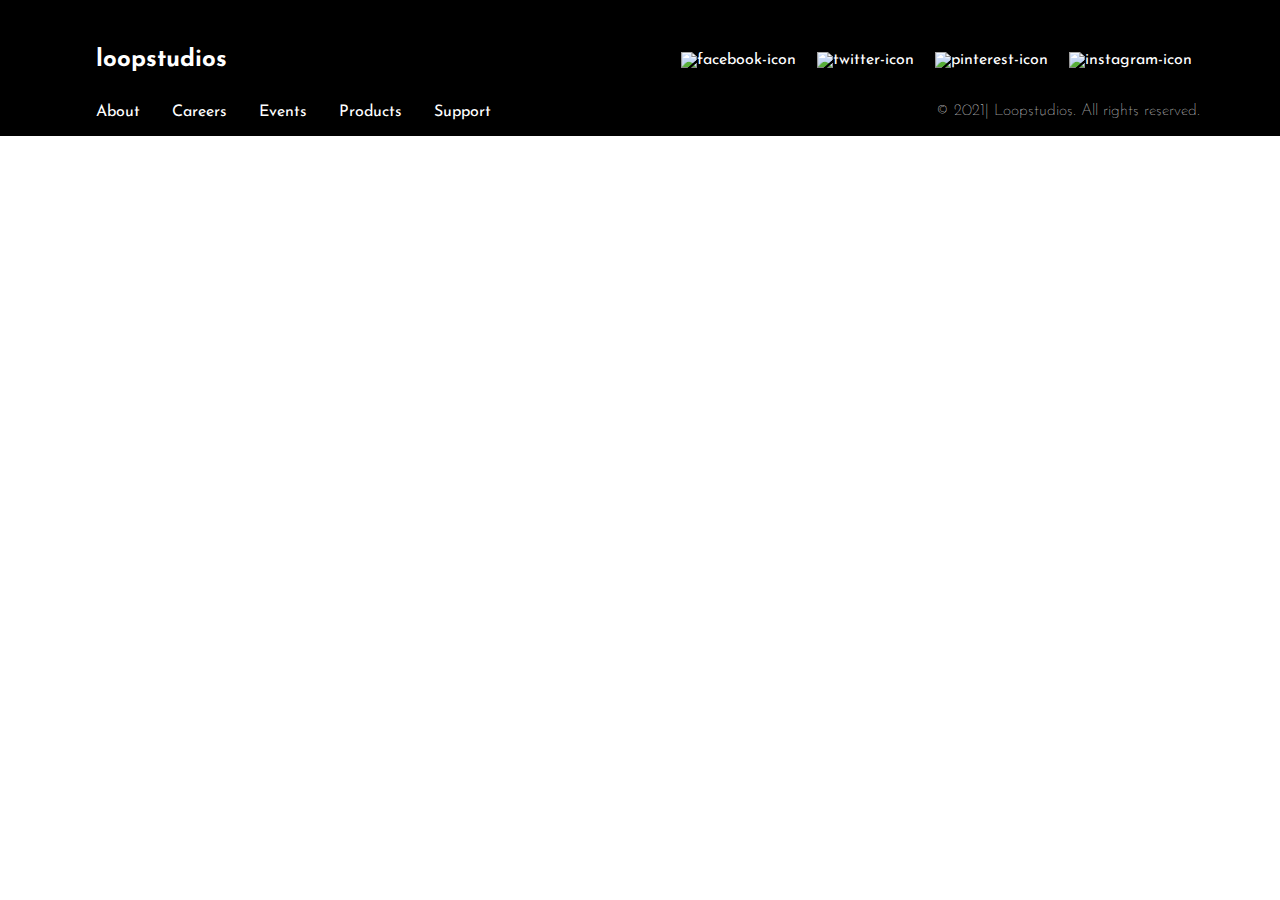
==== index.html @ 67bb3986 "footer lsito!" ====
<!DOCTYPE html>
<html lang="en">
<head>
  <meta charset="UTF-8">
  <meta name="viewport" content="width=device-width, initial-scale=1.0"> <!-- displays site properly based on user's device -->

  <link rel="icon" type="image/png" sizes="32x32" href="./images/favicon-32x32.png">
  <link rel="stylesheet" href="/styles.css">
  
  <title>Frontend Mentor | Loopstudios landing page</title>

  <!-- Feel free to remove these styles or customise in your own stylesheet 👍 -->
  <style>
    .attribution { font-size: 11px; text-align: center; }
    .attribution a { color: hsl(228, 45%, 44%); }
  </style>
</head>
<body>



<!-- footer -->
<footer>
  <div class="upper-footer">
    <p>loopstudios</p>
    <div class="container-icons">
      <img src="/images/icon-facebook.svg" alt="facebook-icon">
      <img src="/images/icon-twitter.svg" alt="twitter-icon">
      <img src="/images/icon-pinterest.svg" alt="pinterest-icon">
      <img src="/images/icon-instagram.svg" alt="instagram-icon">
    </div>
  </div>

  <div class="botton-footer">
    <nav>
      <ul>
        <li>About</li>
        <li>Careers</li>
        <li>Events</li>
        <li>Products</li>
        <li>Support</li>
      </ul>
    </nav>

    <p>
      © 2021| Loopstudios. All rights reserved.
    </p>

  </div>
</footer>

</body>
</html>
---- styles.css ----
@import url('https://fonts.googleapis.com/css2?family=Josefin+Sans:wght@200;500;700&display=swap');

/* footer */

*{
    margin: 0;
    padding: 0;
}

footer{
    background-color: #000;
    color: #fff;
    font-family: 'Josefin Sans', sans-serif;
    padding: 2rem 5rem 0 5rem;
}

.upper-footer{
    display: flex;
    justify-content: space-between;
    align-items: center;

}

.upper-footer p{
    font-size: 1.5em;
    font-weight: bolder;
    padding: 1rem;
}

.container-icons img{
    padding: 0.5rem 0.5rem;
    width: 10%;
}


.botton-footer{
    display: flex;
    justify-content: space-between;
    align-items: center;
}

.botton-footer nav ul{
    display: flex;

}

.botton-footer ul{
    list-style: none;
    font-weight: 400;
}

.botton-footer li{
    padding: 1em
}

.botton-footer p{
    font-weight: lighter;
    padding-bottom: 2px;;
}
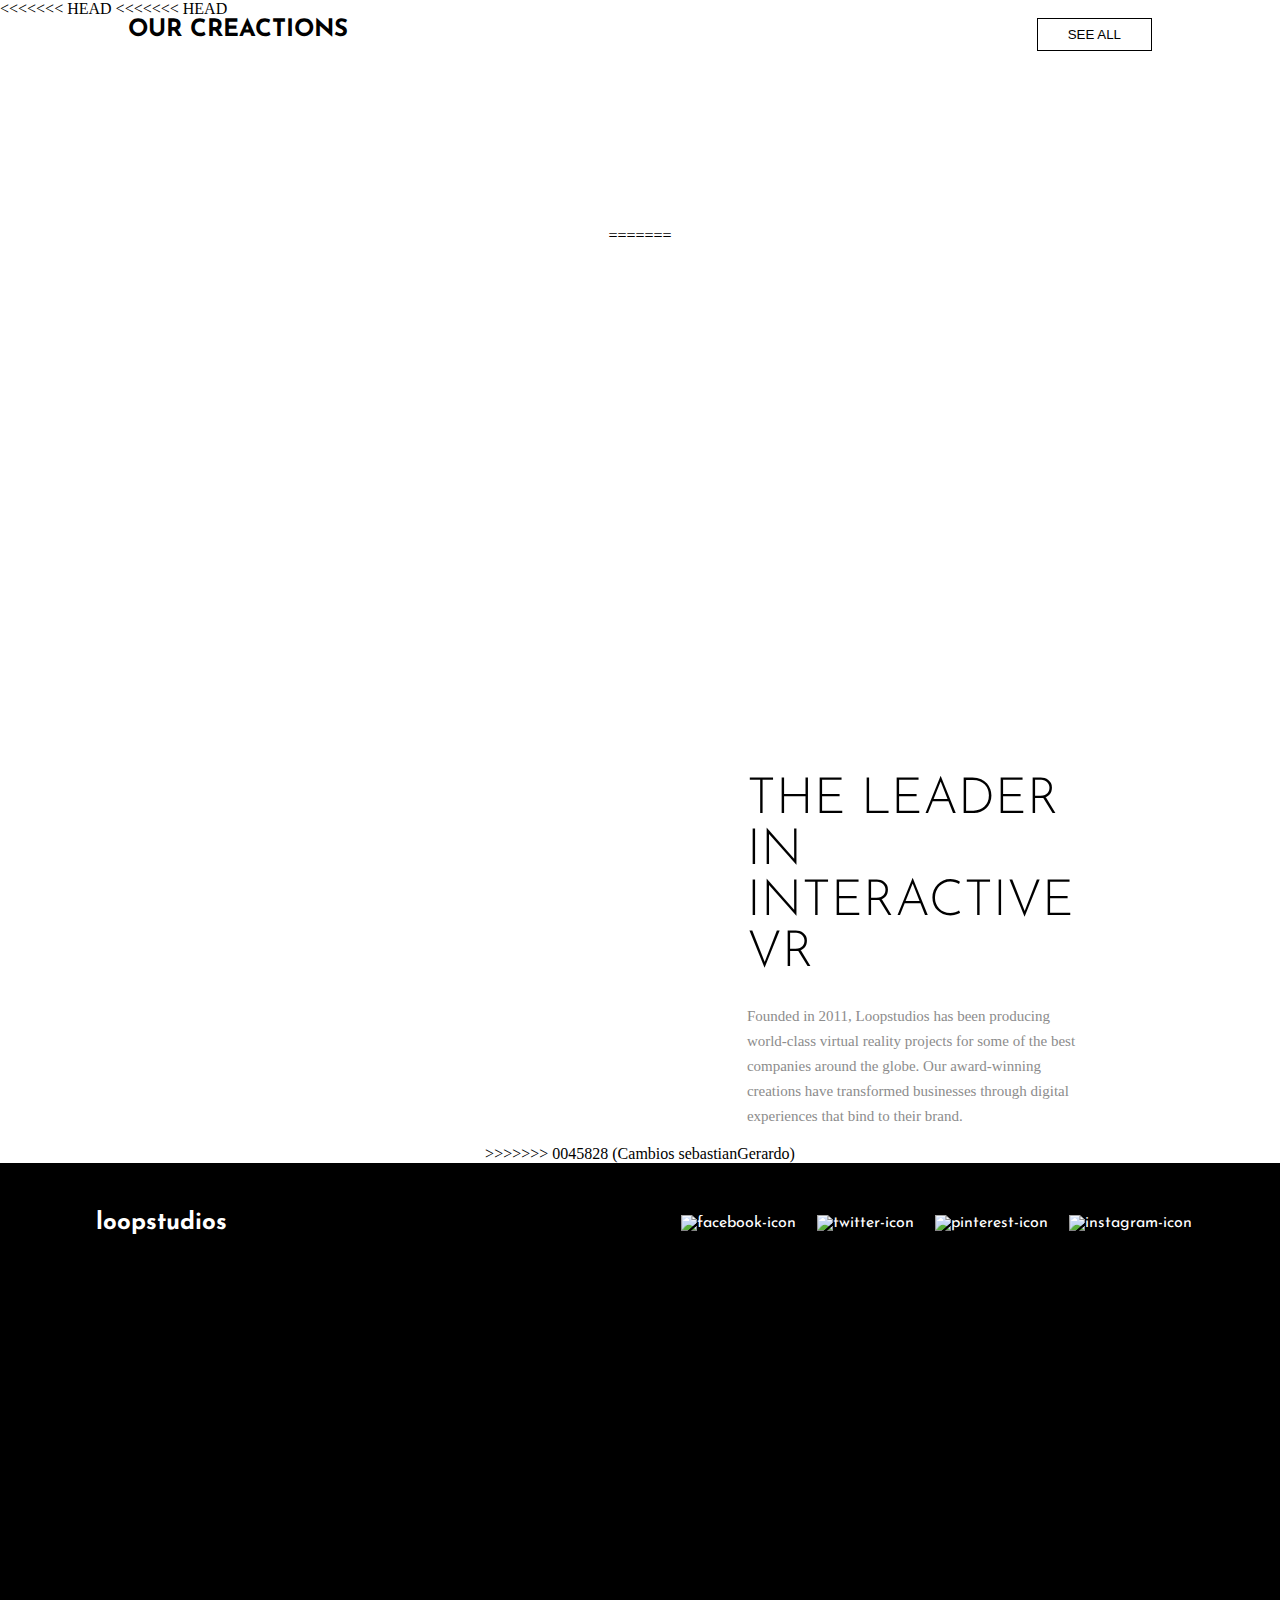
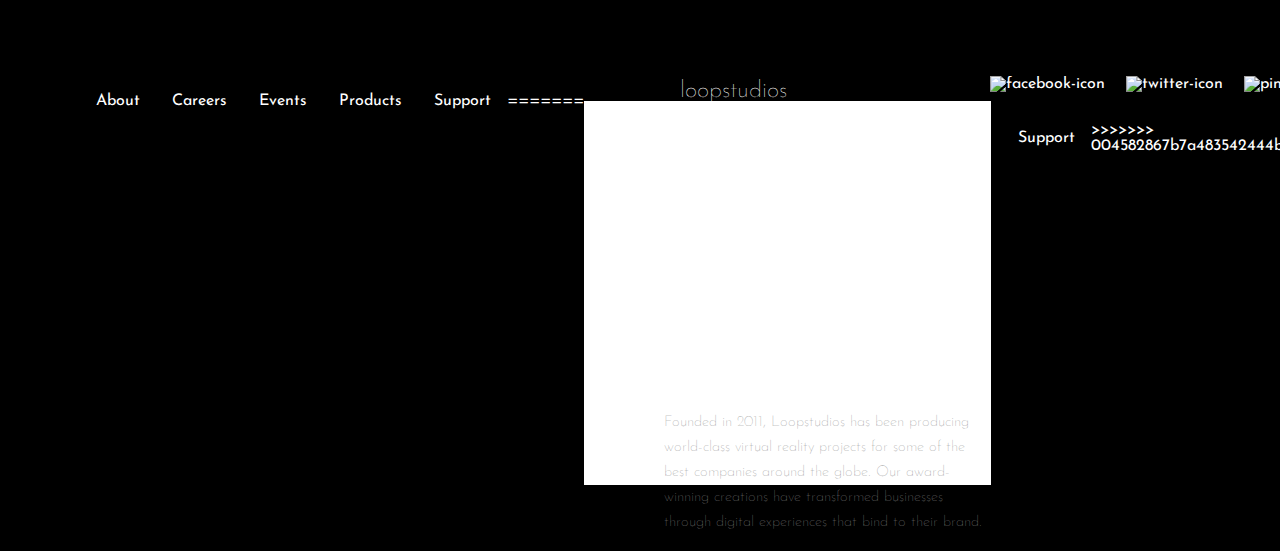
==== commit 630905c4: "Merge pull request #3 from SebastianGerardo/main" ====
--- a/index.html
+++ b/index.html
@@ -1,53 +1,174 @@
 <!DOCTYPE html>
 <html lang="en">
-<head>
-  <meta charset="UTF-8">
-  <meta name="viewport" content="width=device-width, initial-scale=1.0"> <!-- displays site properly based on user's device -->
+  <head>
+    <meta charset="UTF-8" />
+    <meta name="viewport" content="width=device-width, initial-scale=1.0" />
+<<<<<<< HEAD
+    <link rel="stylesheet" href="/styles.css" />
+    <title>Frontend Mentor | Loopstudios landing page</title>
+  </head>
+  
+  <body>
+<<<<<<< HEAD
+  <main class="main">
 
-  <link rel="icon" type="image/png" sizes="32x32" href="./images/favicon-32x32.png">
-  <link rel="stylesheet" href="/styles.css">
+    <section class="our-creations">
+      <div class="subtitle">
+        <h2>OUR CREACTIONS</h2>
+        <button class="btn-seeall">SEE ALL</button>
+      </div>
+      <div class="galeria-img">
+        <div class="card-img">
+          <img src="./images/desktop/image-deep-earth.jpg" alt="">
+          <h3>DEEP EARTH</h3>
+        </div>
+        <div class="card-img">
+          <img src="./images/desktop/image-night-arcade.jpg" alt="">
+          <h3>NIGHT ARCADE</h3>
+        </div>
+        <div class="card-img">
+          <img src="./images/desktop/image-soccer-team.jpg" alt="">
+          <h3>SECCER TEAM VR</h3>
+        </div>
+        <div class="card-img">
+          <img src="./images/desktop/image-grid.jpg" alt="">
+          <h3>THE GRID</h3>
+        </div>
+      </div>
+      <div class="galeria-img">
+        <div class="card-img">
+          <img src="./images/desktop/image-from-above.jpg" alt="">
+          <h3>FROM UP ABOVE VR</h3>
+        </div>
+        <div class="card-img">
+          <img src="./images/desktop/image-pocket-borealis.jpg" alt="">
+          <h3>POCKET BOREALIS</h3>
+        </div>
+        <div class="card-img">
+          <img src="./images/desktop/image-curiosity.jpg" alt="">
+          <h3>THE CURIOSITY</h3>
+        </div>
+        <div class="card-img">
+          <img src="./images/desktop/image-fisheye.jpg" alt="">
+          <h3>MAKE IT FISHEYE</h3>
+        </div>
+      </div>
+    </section>
   
-  <title>Frontend Mentor | Loopstudios landing page</title>
+=======
+    <!-- Parte SebastianGerardo -->
 
-  <!-- Feel free to remove these styles or customise in your own stylesheet 👍 -->
-  <style>
-    .attribution { font-size: 11px; text-align: center; }
-    .attribution a { color: hsl(228, 45%, 44%); }
-  </style>
-</head>
-<body>
+    <section class="about-us">
+      <section class="about-us-2">
+        <div class="img-interactive">
+          <img src="./images/desktop/image-interactive.jpg" alt="" />
+        </div>
+        <div class="description">
+          <h1>The leader in interactive VR</h1>
+          <p>
+            Founded in 2011, Loopstudios has been producing world-class virtual
+            reality projects for some of the best companies around the globe.
+            Our award-winning creations have transformed businesses through
+            digital experiences that bind to their brand.
+          </p>
+        </div>
+      </section>
+    </section>
+>>>>>>> 0045828 (Cambios sebastianGerardo)
+</main>
+    <!-- footer -->
+    <footer>
+      <div class="upper-footer">
+        <p>loopstudios</p>
+        <div class="container-icons">
+          <img src="/images/icon-facebook.svg" alt="facebook-icon" />
+          <img src="/images/icon-twitter.svg" alt="twitter-icon" />
+          <img src="/images/icon-pinterest.svg" alt="pinterest-icon" />
+          <img src="/images/icon-instagram.svg" alt="instagram-icon" />
+        </div>
+      </div>
 
+      <div class="botton-footer">
+        <nav>
+          <ul>
+            <li>About</li>
+            <li>Careers</li>
+            <li>Events</li>
+            <li>Products</li>
+            <li>Support</li>
+          </ul>
+        </nav>
 
+=======
+    <!-- displays site properly based on user's device -->
 
-<!-- footer -->
-<footer>
-  <div class="upper-footer">
-    <p>loopstudios</p>
-    <div class="container-icons">
-      <img src="/images/icon-facebook.svg" alt="facebook-icon">
-      <img src="/images/icon-twitter.svg" alt="twitter-icon">
-      <img src="/images/icon-pinterest.svg" alt="pinterest-icon">
-      <img src="/images/icon-instagram.svg" alt="instagram-icon">
-    </div>
-  </div>
+    <link
+      rel="icon"
+      type="image/png"
+      sizes="32x32"
+      href="./images/favicon-32x32.png"
+    />
+    <link rel="stylesheet" href="/styles.css" />
 
-  <div class="botton-footer">
-    <nav>
-      <ul>
-        <li>About</li>
-        <li>Careers</li>
-        <li>Events</li>
-        <li>Products</li>
-        <li>Support</li>
-      </ul>
-    </nav>
+    <title>Frontend Mentor | Loopstudios landing page</title>
 
-    <p>
-      © 2021| Loopstudios. All rights reserved.
-    </p>
+    <!-- Feel free to remove these styles or customise in your own stylesheet 👍 -->
+    <style>
+      .attribution {
+        font-size: 11px;
+        text-align: center;
+      }
+      .attribution a {
+        color: hsl(228, 45%, 44%);
+      }
+    </style>
+  </head>
+  <body>
+    <!-- Parte SebastianGerardo -->
 
-  </div>
-</footer>
+    <section class="about-us">
+      <section class="about-us-2">
+        <div class="img-interactive">
+          <img src="./images/desktop/image-interactive.jpg" alt="" />
+        </div>
+        <div class="description">
+          <h1>The leader in interactive VR</h1>
+          <p>
+            Founded in 2011, Loopstudios has been producing world-class virtual
+            reality projects for some of the best companies around the globe.
+            Our award-winning creations have transformed businesses through
+            digital experiences that bind to their brand.
+          </p>
+        </div>
+      </section>
+    </section>
 
-</body>
+    <!-- footer -->
+    <footer>
+      <div class="upper-footer">
+        <p>loopstudios</p>
+        <div class="container-icons">
+          <img src="/images/icon-facebook.svg" alt="facebook-icon" />
+          <img src="/images/icon-twitter.svg" alt="twitter-icon" />
+          <img src="/images/icon-pinterest.svg" alt="pinterest-icon" />
+          <img src="/images/icon-instagram.svg" alt="instagram-icon" />
+        </div>
+      </div>
+
+      <div class="botton-footer">
+        <nav>
+          <ul>
+            <li>About</li>
+            <li>Careers</li>
+            <li>Events</li>
+            <li>Products</li>
+            <li>Support</li>
+          </ul>
+        </nav>
+
+>>>>>>> 004582867b7a483542444b1997ded263180bc14e
+        <p>© 2021| Loopstudios. All rights reserved.</p>
+      </div>
+    </footer>
+  </body>
 </html>
--- a/styles.css
+++ b/styles.css
@@ -1,11 +1,107 @@
 @import url('https://fonts.googleapis.com/css2?family=Josefin+Sans:wght@200;500;700&display=swap');
-
-/* footer */
-
 *{
     margin: 0;
     padding: 0;
 }
+
+
+/* *********** */
+/* SEBASTIAN B */
+/* OUR CRATION */
+/* *********** */
+
+/* SUBTITULO Y BOTON */
+.main{
+    width: 100%;
+    display: flex;
+    justify-content: center;
+    flex-direction: column;
+    align-items: center;
+}
+.our-creations{
+    width: 100%;
+    max-width: 1024px;
+}
+.subtitle{
+    display: flex;
+    justify-content: space-between;
+    font-family: 'Josefin Sans', sans-serif;
+    margin-bottom: 40px;
+}
+.btn-seeall{
+    background-color: #fff;
+    color: #000;
+    border: 1px solid #000;
+    padding: 8px 30px;
+}
+.btn-seeall:active{
+    background-color: #000;
+    color: #fff;
+    border: 1px solid #fff;
+    padding: 8px 30px;
+}
+
+/* IMAGENES */
+.galeria-img{
+    display: flex;
+    justify-content: space-between;
+    margin-bottom: 50px;
+    width: 100%;
+}
+.card-img{
+    position: relative;
+}
+.card-img img{
+    width: 220px;
+}
+.card-img h3{
+    width: 100px;
+    position: absolute;
+    left: 30px;
+    bottom: 30px;
+    color: #fff;
+    font-family: 'Josefin Sans', sans-serif;
+    font-size:20px;
+}
+
+@media screen and (max-width: 1000px) {
+    .our-creations{
+        margin: 0 20px 20px 20px;
+    }
+    .card-img img{
+        width: 150px;
+    }
+}
+
+@media screen and (max-width: 600px) {
+    
+    .subtitle{
+        margin: 30px 15px;
+        display: flex;
+        flex-direction: column;
+        align-items: center;
+    }
+    .subtitle h2{
+        margin-bottom: 20px;
+    }
+
+    .galeria-img{
+        display: flex;
+        flex-direction: column;
+        align-items: center;
+        margin-bottom: 0;
+    }
+    .card-img{
+        margin-bottom: 30px;
+    }
+    .card-img img{
+        width: 200px;
+    }
+}
+
+
+/* footer */
+
 
 footer{
     background-color: #000;
@@ -56,4 +152,59 @@
 .botton-footer p{
     font-weight: lighter;
     padding-bottom: 2px;;
-}+}
+
+/* Parte Sebastian Gerardo */
+
+body {
+    width: 100%;
+    height: 100vh;
+  }
+  
+  .about-us {
+    width: 100%;
+    height: 100vh;
+    display: flex;
+    flex-direction: column;
+    justify-content: center;
+    align-items: center;
+  }
+
+  .about-us-2 {
+    width: 70%;
+    display: flex;
+    position: relative;
+  }
+  
+  .img-interactive {
+      width: 50%;
+      height: 100%;
+      display: flex;
+      flex-wrap: wrap;
+  }
+  
+  .description {
+    background-color: #ffffff;
+    height: 19em;
+    position: absolute;
+    top: 40%;
+    left: 53%;
+    text-align: start;
+    padding-top: 5em;
+    padding-left: 5em;
+  }
+  
+  .description h1 {
+    margin-bottom: 0.5em;
+    font-family: "Josefin Sans", sans-serif;
+    font-weight: 300;
+    font-size: 50px;
+    text-transform: uppercase;
+  }
+  
+  .description p {
+    line-height: 25px;
+    font-size: 15px;
+    color: hsl(0, 0%, 55%);
+  }
+  --- a/styles.css
+++ b/styles.css
@@ -1,11 +1,107 @@
 @import url('https://fonts.googleapis.com/css2?family=Josefin+Sans:wght@200;500;700&display=swap');
-
-/* footer */
-
 *{
     margin: 0;
     padding: 0;
 }
+
+
+/* *********** */
+/* SEBASTIAN B */
+/* OUR CRATION */
+/* *********** */
+
+/* SUBTITULO Y BOTON */
+.main{
+    width: 100%;
+    display: flex;
+    justify-content: center;
+    flex-direction: column;
+    align-items: center;
+}
+.our-creations{
+    width: 100%;
+    max-width: 1024px;
+}
+.subtitle{
+    display: flex;
+    justify-content: space-between;
+    font-family: 'Josefin Sans', sans-serif;
+    margin-bottom: 40px;
+}
+.btn-seeall{
+    background-color: #fff;
+    color: #000;
+    border: 1px solid #000;
+    padding: 8px 30px;
+}
+.btn-seeall:active{
+    background-color: #000;
+    color: #fff;
+    border: 1px solid #fff;
+    padding: 8px 30px;
+}
+
+/* IMAGENES */
+.galeria-img{
+    display: flex;
+    justify-content: space-between;
+    margin-bottom: 50px;
+    width: 100%;
+}
+.card-img{
+    position: relative;
+}
+.card-img img{
+    width: 220px;
+}
+.card-img h3{
+    width: 100px;
+    position: absolute;
+    left: 30px;
+    bottom: 30px;
+    color: #fff;
+    font-family: 'Josefin Sans', sans-serif;
+    font-size:20px;
+}
+
+@media screen and (max-width: 1000px) {
+    .our-creations{
+        margin: 0 20px 20px 20px;
+    }
+    .card-img img{
+        width: 150px;
+    }
+}
+
+@media screen and (max-width: 600px) {
+    
+    .subtitle{
+        margin: 30px 15px;
+        display: flex;
+        flex-direction: column;
+        align-items: center;
+    }
+    .subtitle h2{
+        margin-bottom: 20px;
+    }
+
+    .galeria-img{
+        display: flex;
+        flex-direction: column;
+        align-items: center;
+        margin-bottom: 0;
+    }
+    .card-img{
+        margin-bottom: 30px;
+    }
+    .card-img img{
+        width: 200px;
+    }
+}
+
+
+/* footer */
+
 
 footer{
     background-color: #000;
@@ -56,4 +152,59 @@
 .botton-footer p{
     font-weight: lighter;
     padding-bottom: 2px;;
-}+}
+
+/* Parte Sebastian Gerardo */
+
+body {
+    width: 100%;
+    height: 100vh;
+  }
+  
+  .about-us {
+    width: 100%;
+    height: 100vh;
+    display: flex;
+    flex-direction: column;
+    justify-content: center;
+    align-items: center;
+  }
+
+  .about-us-2 {
+    width: 70%;
+    display: flex;
+    position: relative;
+  }
+  
+  .img-interactive {
+      width: 50%;
+      height: 100%;
+      display: flex;
+      flex-wrap: wrap;
+  }
+  
+  .description {
+    background-color: #ffffff;
+    height: 19em;
+    position: absolute;
+    top: 40%;
+    left: 53%;
+    text-align: start;
+    padding-top: 5em;
+    padding-left: 5em;
+  }
+  
+  .description h1 {
+    margin-bottom: 0.5em;
+    font-family: "Josefin Sans", sans-serif;
+    font-weight: 300;
+    font-size: 50px;
+    text-transform: uppercase;
+  }
+  
+  .description p {
+    line-height: 25px;
+    font-size: 15px;
+    color: hsl(0, 0%, 55%);
+  }
+  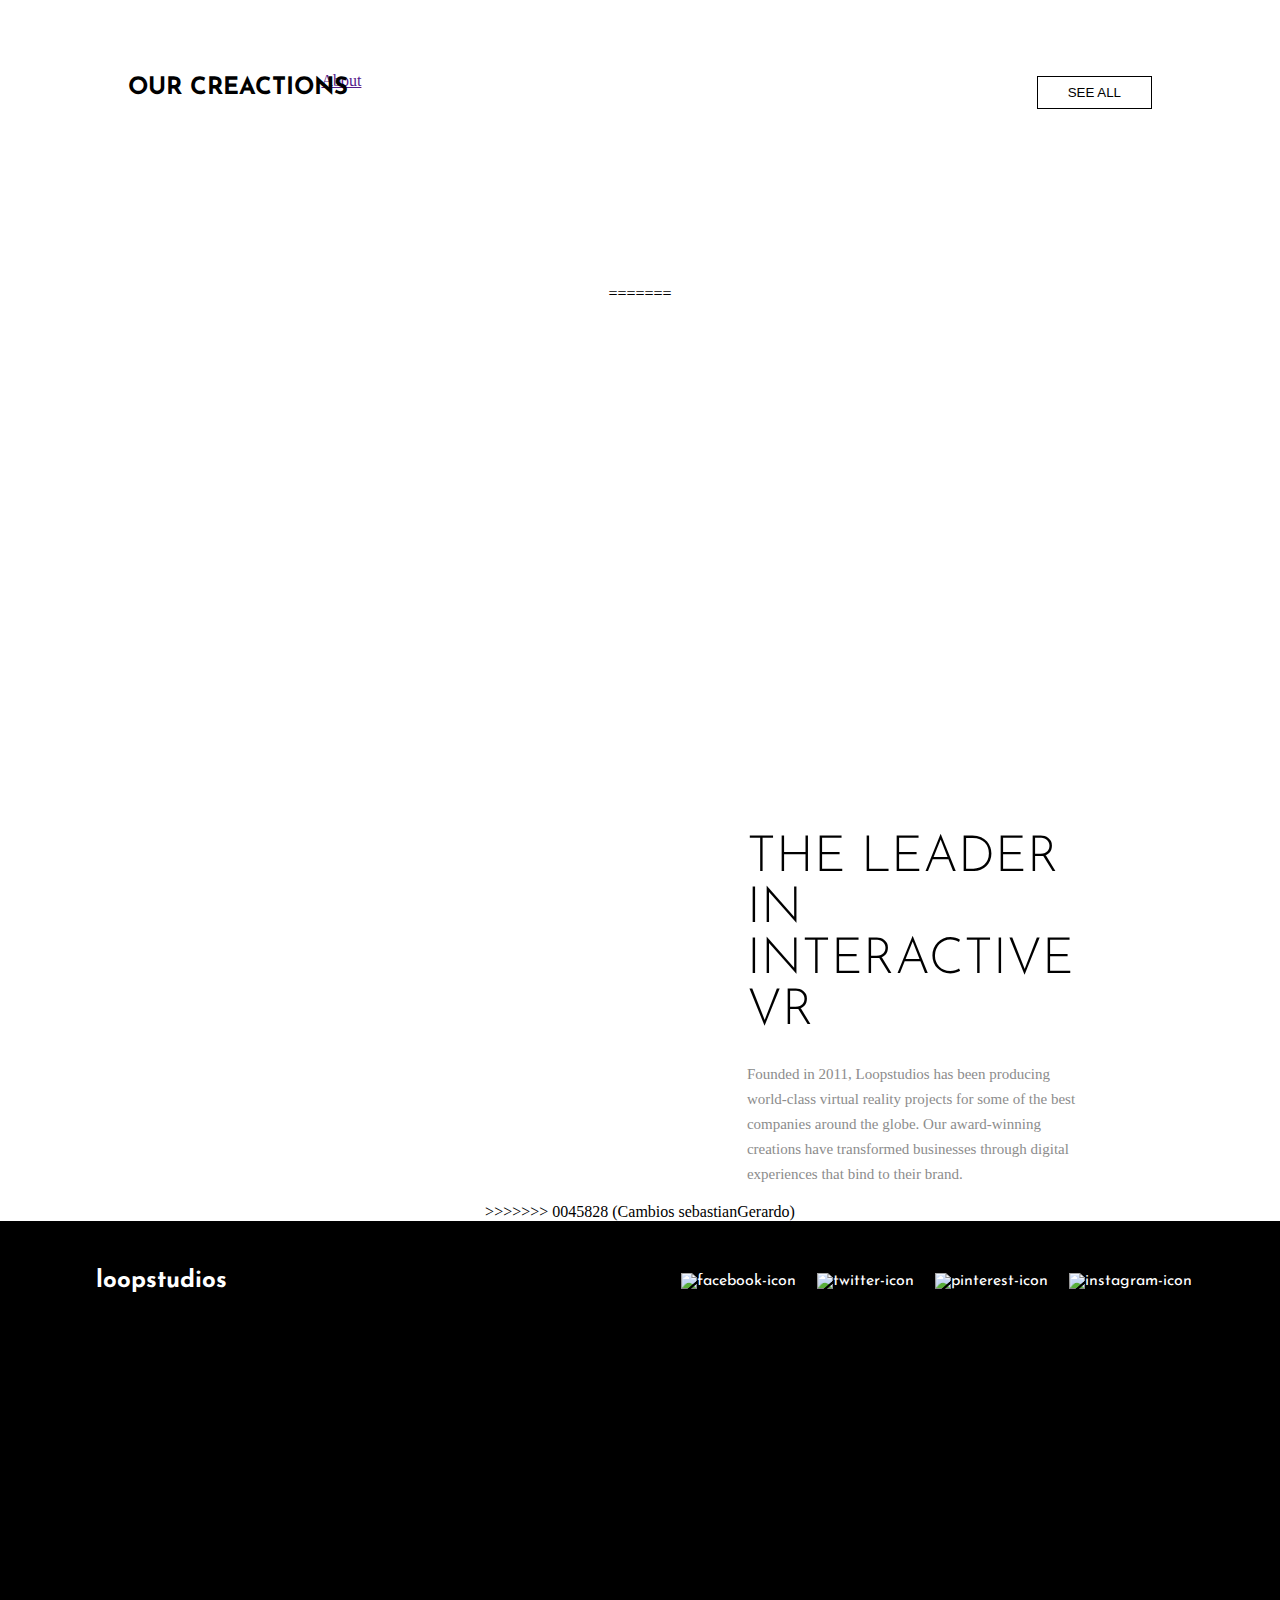
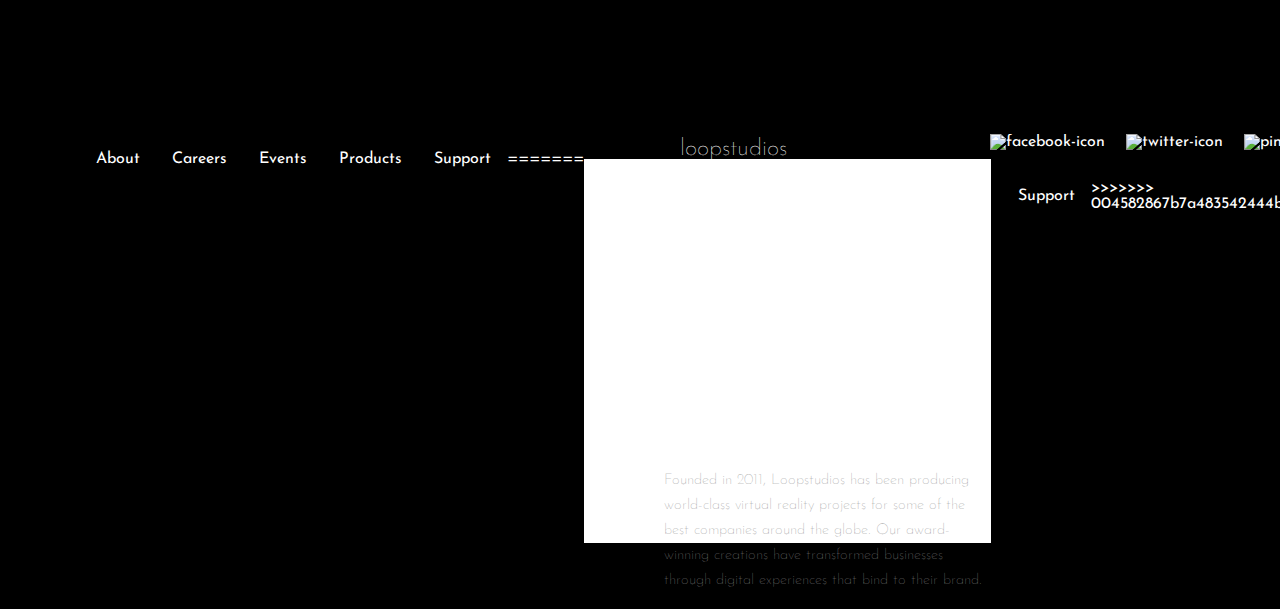
==== commit 2f129584: "cambios Eduardo" ====
--- a/index.html
+++ b/index.html
@@ -3,13 +3,35 @@
   <head>
     <meta charset="UTF-8" />
     <meta name="viewport" content="width=device-width, initial-scale=1.0" />
-<<<<<<< HEAD
+
     <link rel="stylesheet" href="/styles.css" />
     <title>Frontend Mentor | Loopstudios landing page</title>
   </head>
   
   <body>
-<<<<<<< HEAD
+    <!--Parte Eduardo-->
+    <header>
+      <div class="header-nav">
+          <span class="logo">loopstudios</span>
+          <nav class="nav">
+              <ul class="nav-list">
+                  <li class="nav-items"> <a href="">About</a></li>
+                  <li class="nav-items">Careers</li>
+                  <li class="nav-items">Events</li>
+                  <li class="nav-items">Products</li>
+                  <li class="nav-items">Support</li>
+              </ul>
+      </nav>  
+      </div>
+      <div class="titulo">
+          <p>
+              Immersive
+              <br>experiences
+              <br>that deliver
+          </p>
+      </div> 
+
+  </header>
   <main class="main">
 
     <section class="our-creations">
--- a/styles.css
+++ b/styles.css
@@ -3,6 +3,143 @@
     margin: 0;
     padding: 0;
 }
+/**/
+/*Eduardo*/
+/**/
+
+/*HEADER*/
+header {
+    height: 8.43%;
+    width: 100%;
+    display: flex;
+    background-image: url(./images/image-hero.jpg);
+    background-repeat: no-repeat;
+    background-size: cover;
+    background-position: center center;
+    justify-content: start;
+    flex-wrap: wrap;
+    flex-direction: column;
+}
+
+.header-nav {
+    display: flex;
+    justify-content: space-between;
+    align-items: center;
+}
+
+.logo span {
+    display: block;
+    font-size: 2em;
+    margin-block-start: 0.67em;
+    margin-block-end: 0.67em;
+    margin-inline-start: 0px;
+    margin-inline-end: 0px;
+    font-weight: bold;
+}
+
+.logo {
+    width: 13.9rem;
+    height: 6.9rem;
+    margin-top: 2.6rem;
+    margin-left: 4rem;
+    margin-right: auto;
+    margin-bottom: 2.3rem;
+    font-family: 'Alata', cursive;
+    font-style: normal;
+    font-weight: 900;
+    font-size: 2.2rem;
+    line-height: 6.9rem;
+    color: #fff;
+}
+
+.nav {
+    display: block;
+    width: 70%;
+    height: 2.8rem;
+    margin: auto 0;
+    margin-left: 20px;
+}
+
+.nav {
+    width: 50.7rem;
+    width: 50%;
+    height: 2.8rem;
+    margin-top: 4.5rem;
+    margin-right: 2rem;
+    margin-bottom: 4.5rem;
+    padding-right: 2rem;
+}
+
+.nav-list ul {
+    display: block;
+    list-style-type: disc;
+    margin-block-start: 1em;
+    margin-block-end: 1em;
+    margin-inline-start: 0px;
+    margin-inline-end: 0px;
+    padding-inline-start: 40px;
+}
+
+.nav .nav-list {
+    display: flex;
+    padding: 0;
+    list-style: none;
+    justify-content: space-between;
+    cursor: pointer;
+    color: #fff;
+    text-decoration: none;
+}
+
+.nav-items:hover {
+    text-decoration: underline;
+}
+/*.nav-items::after {
+    content: "";
+    position: absolute;
+    background-color: #fff;
+    height: 3px;
+    width: 0;
+    left: 0;
+    bottom: -10px;
+}
+.nav-items:hover:after {
+}*/
+
+nav-item li {
+    display: list-item;
+    text-align: -webkit-match-parent;
+}
+
+header .presentacion {
+    width: 320px;
+    font-size: 35px;
+    color: white;
+    background-color: #729afe7e;
+    padding: 15px;
+    margin-left: 10%;
+    margin-bottom: 15%;
+    border-radius: 8px;
+}
+
+.titulo p {
+    font-size: xx-large;
+    display: block;
+    margin-block-start: 5em;
+    margin-block-end: 5em;
+    margin-inline-start: 68px;
+    margin-inline-end: 0px;
+    color: #fff;
+    text-transform: uppercase;
+    border: 1px solid #fff;
+    padding: 0.7em;
+    width: 35%;
+    font-family: 'Josefin Sans', sans-serif;
+}
+
+
+/*HEADER*/
+
+
 
 
 /* *********** */
--- a/styles.css
+++ b/styles.css
@@ -3,6 +3,143 @@
     margin: 0;
     padding: 0;
 }
+/**/
+/*Eduardo*/
+/**/
+
+/*HEADER*/
+header {
+    height: 8.43%;
+    width: 100%;
+    display: flex;
+    background-image: url(./images/image-hero.jpg);
+    background-repeat: no-repeat;
+    background-size: cover;
+    background-position: center center;
+    justify-content: start;
+    flex-wrap: wrap;
+    flex-direction: column;
+}
+
+.header-nav {
+    display: flex;
+    justify-content: space-between;
+    align-items: center;
+}
+
+.logo span {
+    display: block;
+    font-size: 2em;
+    margin-block-start: 0.67em;
+    margin-block-end: 0.67em;
+    margin-inline-start: 0px;
+    margin-inline-end: 0px;
+    font-weight: bold;
+}
+
+.logo {
+    width: 13.9rem;
+    height: 6.9rem;
+    margin-top: 2.6rem;
+    margin-left: 4rem;
+    margin-right: auto;
+    margin-bottom: 2.3rem;
+    font-family: 'Alata', cursive;
+    font-style: normal;
+    font-weight: 900;
+    font-size: 2.2rem;
+    line-height: 6.9rem;
+    color: #fff;
+}
+
+.nav {
+    display: block;
+    width: 70%;
+    height: 2.8rem;
+    margin: auto 0;
+    margin-left: 20px;
+}
+
+.nav {
+    width: 50.7rem;
+    width: 50%;
+    height: 2.8rem;
+    margin-top: 4.5rem;
+    margin-right: 2rem;
+    margin-bottom: 4.5rem;
+    padding-right: 2rem;
+}
+
+.nav-list ul {
+    display: block;
+    list-style-type: disc;
+    margin-block-start: 1em;
+    margin-block-end: 1em;
+    margin-inline-start: 0px;
+    margin-inline-end: 0px;
+    padding-inline-start: 40px;
+}
+
+.nav .nav-list {
+    display: flex;
+    padding: 0;
+    list-style: none;
+    justify-content: space-between;
+    cursor: pointer;
+    color: #fff;
+    text-decoration: none;
+}
+
+.nav-items:hover {
+    text-decoration: underline;
+}
+/*.nav-items::after {
+    content: "";
+    position: absolute;
+    background-color: #fff;
+    height: 3px;
+    width: 0;
+    left: 0;
+    bottom: -10px;
+}
+.nav-items:hover:after {
+}*/
+
+nav-item li {
+    display: list-item;
+    text-align: -webkit-match-parent;
+}
+
+header .presentacion {
+    width: 320px;
+    font-size: 35px;
+    color: white;
+    background-color: #729afe7e;
+    padding: 15px;
+    margin-left: 10%;
+    margin-bottom: 15%;
+    border-radius: 8px;
+}
+
+.titulo p {
+    font-size: xx-large;
+    display: block;
+    margin-block-start: 5em;
+    margin-block-end: 5em;
+    margin-inline-start: 68px;
+    margin-inline-end: 0px;
+    color: #fff;
+    text-transform: uppercase;
+    border: 1px solid #fff;
+    padding: 0.7em;
+    width: 35%;
+    font-family: 'Josefin Sans', sans-serif;
+}
+
+
+/*HEADER*/
+
+
 
 
 /* *********** */
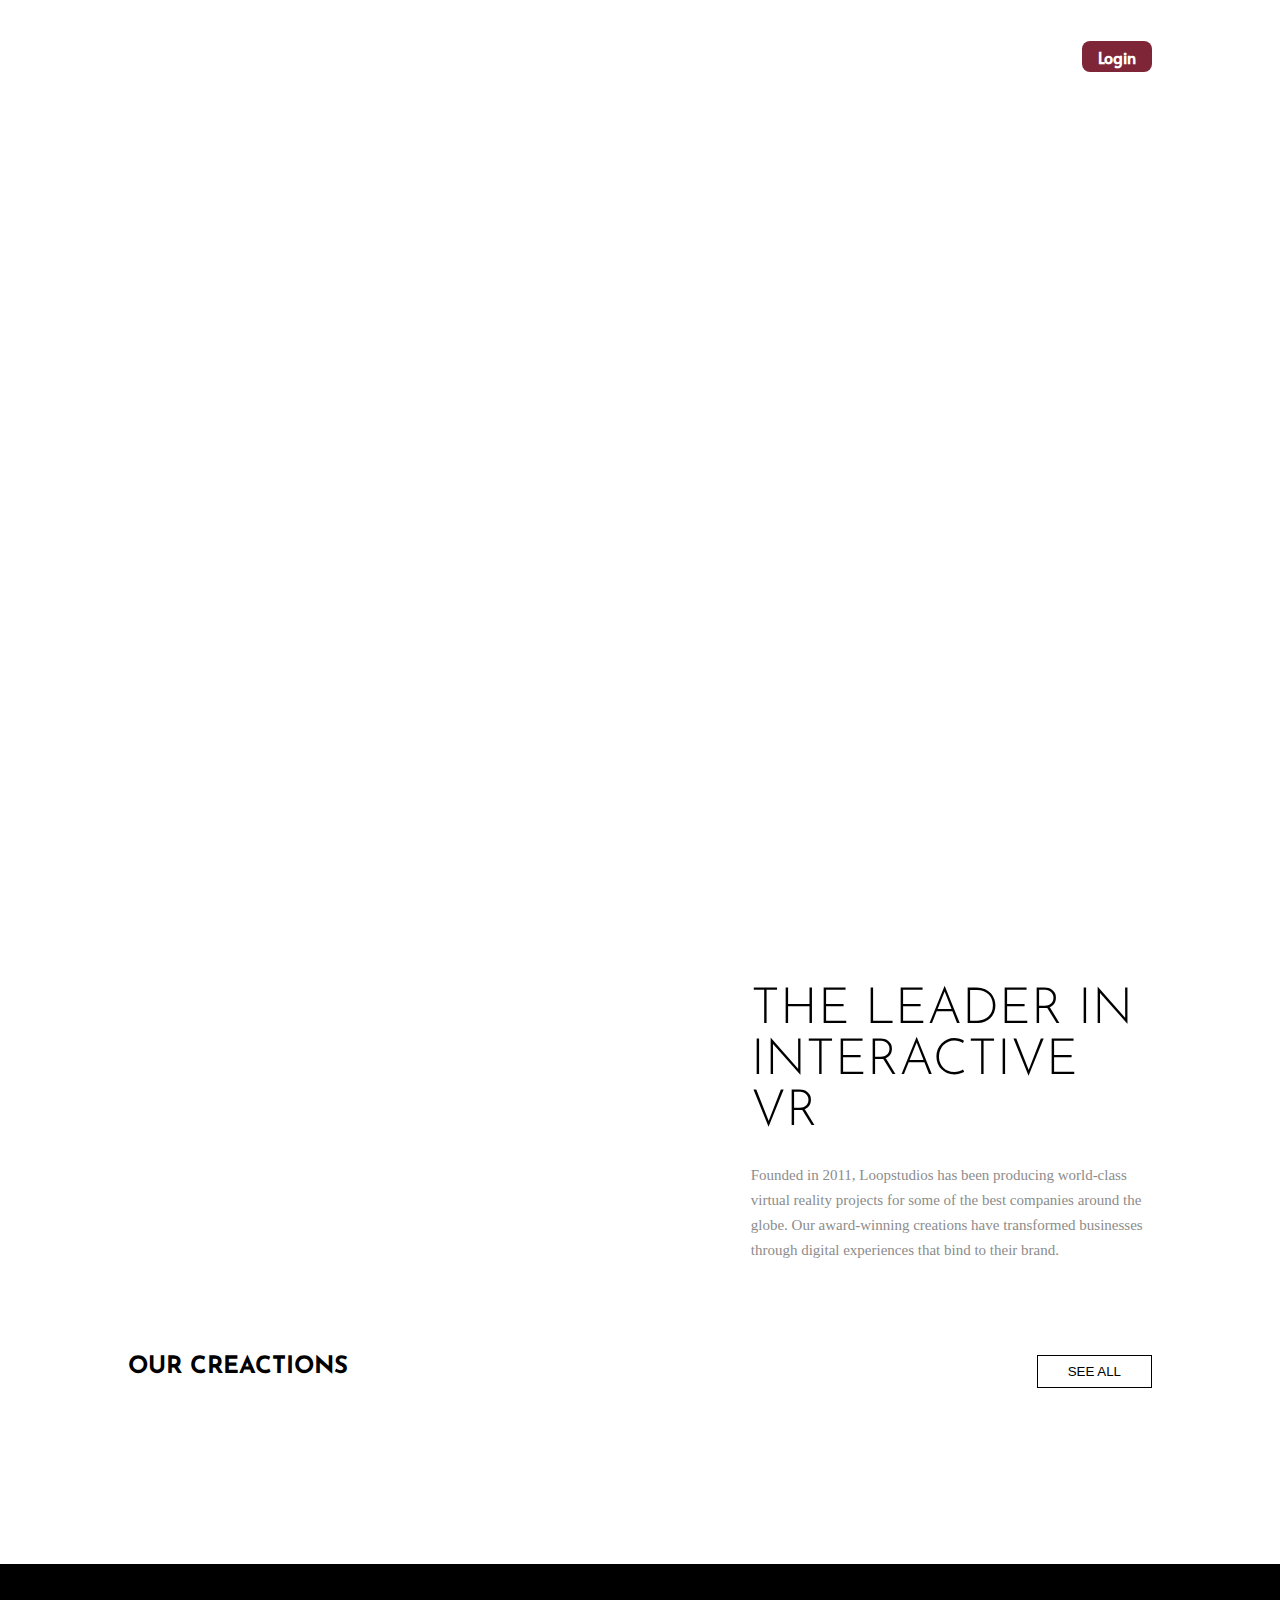
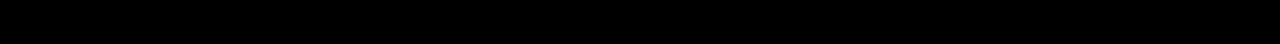
==== commit 4ac7f5f4: "metatags" ====
--- a/index.html
+++ b/index.html
@@ -3,194 +3,126 @@
   <head>
     <meta charset="UTF-8" />
     <meta name="viewport" content="width=device-width, initial-scale=1.0" />
-
     <link rel="stylesheet" href="/styles.css" />
     <title>Frontend Mentor | Loopstudios landing page</title>
+    <!-- Primary Meta Tags -->
+<meta name="title" content="The best team ever | Loopstudios landing page">
+<meta name="description" content="Minihackaton - working collaborative">
+
+<!-- Open Graph / Facebook -->
+<meta property="og:type" content="website">
+<meta property="og:url" content="https://minihackaton-group2.vercel.app/">
+<meta property="og:title" content="The best team ever | Loopstudios landing page">
+<meta property="og:description" content="Minihackaton - working collaborative">
+<meta property="og:image" content="https://i.postimg.cc/4xVn7xwS/Screenshot-2022-12-20-at-03-01-07.png">
+
+<!-- Twitter -->
+<meta property="twitter:card" content="summary_large_image">
+<meta property="twitter:url" content="https://minihackaton-group2.vercel.app/">
+<meta property="twitter:title" content="The best team ever | Loopstudios landing page">
+<meta property="twitter:description" content="Minihackaton - working collaborative">
+<meta property="twitter:image" content="https://i.postimg.cc/4xVn7xwS/Screenshot-2022-12-20-at-03-01-07.png">
   </head>
-  
+
   <body>
     <!--Parte Eduardo-->
     <header>
       <div class="header-nav">
-          <span class="logo">loopstudios</span>
-          <nav class="nav">
-              <ul class="nav-list">
-                  <li class="nav-items"> <a href="">About</a></li>
-                  <li class="nav-items">Careers</li>
-                  <li class="nav-items">Events</li>
-                  <li class="nav-items">Products</li>
-                  <li class="nav-items">Support</li>
-              </ul>
-      </nav>  
-      </div>
-      <div class="titulo">
-          <p>
-              Immersive
-              <br>experiences
-              <br>that deliver
-          </p>
-      </div> 
-
-  </header>
-  <main class="main">
-
-    <section class="our-creations">
-      <div class="subtitle">
-        <h2>OUR CREACTIONS</h2>
-        <button class="btn-seeall">SEE ALL</button>
-      </div>
-      <div class="galeria-img">
-        <div class="card-img">
-          <img src="./images/desktop/image-deep-earth.jpg" alt="">
-          <h3>DEEP EARTH</h3>
-        </div>
-        <div class="card-img">
-          <img src="./images/desktop/image-night-arcade.jpg" alt="">
-          <h3>NIGHT ARCADE</h3>
-        </div>
-        <div class="card-img">
-          <img src="./images/desktop/image-soccer-team.jpg" alt="">
-          <h3>SECCER TEAM VR</h3>
-        </div>
-        <div class="card-img">
-          <img src="./images/desktop/image-grid.jpg" alt="">
-          <h3>THE GRID</h3>
-        </div>
-      </div>
-      <div class="galeria-img">
-        <div class="card-img">
-          <img src="./images/desktop/image-from-above.jpg" alt="">
-          <h3>FROM UP ABOVE VR</h3>
-        </div>
-        <div class="card-img">
-          <img src="./images/desktop/image-pocket-borealis.jpg" alt="">
-          <h3>POCKET BOREALIS</h3>
-        </div>
-        <div class="card-img">
-          <img src="./images/desktop/image-curiosity.jpg" alt="">
-          <h3>THE CURIOSITY</h3>
-        </div>
-        <div class="card-img">
-          <img src="./images/desktop/image-fisheye.jpg" alt="">
-          <h3>MAKE IT FISHEYE</h3>
-        </div>
-      </div>
-    </section>
-  
-=======
-    <!-- Parte SebastianGerardo -->
-
-    <section class="about-us">
-      <section class="about-us-2">
-        <div class="img-interactive">
-          <img src="./images/desktop/image-interactive.jpg" alt="" />
-        </div>
-        <div class="description">
-          <h1>The leader in interactive VR</h1>
-          <p>
-            Founded in 2011, Loopstudios has been producing world-class virtual
-            reality projects for some of the best companies around the globe.
-            Our award-winning creations have transformed businesses through
-            digital experiences that bind to their brand.
-          </p>
-        </div>
-      </section>
-    </section>
->>>>>>> 0045828 (Cambios sebastianGerardo)
-</main>
-    <!-- footer -->
-    <footer>
-      <div class="upper-footer">
-        <p>loopstudios</p>
-        <div class="container-icons">
-          <img src="/images/icon-facebook.svg" alt="facebook-icon" />
-          <img src="/images/icon-twitter.svg" alt="twitter-icon" />
-          <img src="/images/icon-pinterest.svg" alt="pinterest-icon" />
-          <img src="/images/icon-instagram.svg" alt="instagram-icon" />
-        </div>
+        <span class="logo">loopstudios</span>
+        <nav class="nav">
+          <ul class="nav-list">
+            <li class="nav-items">About</li>
+            <li class="nav-items">Careers</li>
+            <li class="nav-items">Events</li>
+            <li class="nav-items">Products</li>
+            <li class="nav-items">Support</li>
+            <li class="nav-items"><a class="login" href="/login/login.html">Login</a></li>
+          </ul>
+        </nav>
       </div>
 
-      <div class="botton-footer">
-        <nav>
-          <ul>
-            <li>About</li>
-            <li>Careers</li>
-            <li>Events</li>
-            <li>Products</li>
-            <li>Support</li>
-          </ul>
-        </nav>
+      <div class="titulo">
+        <p>
+          Immersive
+          <br />experiences <br />that deliver
+        </p>
+      </div>
+    </header>
+    
+    <main class="main">
+      
+      <!-- SebastiasB -->
+      <section class="our-creations">
+        <section class="about-us">
+          <section class="about-us-2">
+            <div class="img-interactive">
+              <img src="./images/desktop/image-interactive.jpg" alt="" />
+            </div>
+            <div class="description">
+              <h1>The leader in interactive VR</h1>
+              <p>
+                Founded in 2011, Loopstudios has been producing world-class
+                virtual reality projects for some of the best companies around the
+                globe. Our award-winning creations have transformed businesses
+                through digital experiences that bind to their brand.
+              </p>
+            </div>
+          </section>
+        </section>
+        <div class="subtitle">
+          <h2>OUR CREACTIONS</h2>
+          <button class="btn-seeall">SEE ALL</button>
+        </div>
 
-=======
-    <!-- displays site properly based on user's device -->
+        <div class="galeria-img">
+          <div class="card-img">
+            <img src="./images/desktop/image-deep-earth.jpg" alt="" />
+            <h3>DEEP EARTH</h3>
+          </div>
+          <div class="card-img">
+            <img src="./images/desktop/image-night-arcade.jpg" alt="" />
+            <h3>NIGHT ARCADE</h3>
+          </div>
+          <div class="card-img">
+            <img src="./images/desktop/image-soccer-team.jpg" alt="" />
+            <h3>SECCER TEAM VR</h3>
+          </div>
+          <div class="card-img">
+            <img src="./images/desktop/image-grid.jpg" alt="" />
+            <h3>THE GRID</h3>
+          </div>
+        </div>
 
-    <link
-      rel="icon"
-      type="image/png"
-      sizes="32x32"
-      href="./images/favicon-32x32.png"
-    />
-    <link rel="stylesheet" href="/styles.css" />
+        <div class="galeria-img">
+          <div class="card-img">
+            <img src="./images/desktop/image-from-above.jpg" alt="" />
+            <h3>FROM UP ABOVE VR</h3>
+          </div>
+          <div class="card-img">
+            <img src="./images/desktop/image-pocket-borealis.jpg" alt="" />
+            <h3>POCKET BOREALIS</h3>
+          </div>
+          <div class="card-img">
+            <img src="./images/desktop/image-curiosity.jpg" alt="" />
+            <h3>THE CURIOSITY</h3>
+          </div>
+          <div class="card-img">
+            <img src="./images/desktop/image-fisheye.jpg" alt="" />
+            <h3>MAKE IT FISHEYE</h3>
+          </div>
+        </div>
 
-    <title>Frontend Mentor | Loopstudios landing page</title>
+      </section>
 
-    <!-- Feel free to remove these styles or customise in your own stylesheet 👍 -->
-    <style>
-      .attribution {
-        font-size: 11px;
-        text-align: center;
-      }
-      .attribution a {
-        color: hsl(228, 45%, 44%);
-      }
-    </style>
-  </head>
-  <body>
-    <!-- Parte SebastianGerardo -->
+      <!-- Parte SebastianGerardo -->
 
-    <section class="about-us">
-      <section class="about-us-2">
-        <div class="img-interactive">
-          <img src="./images/desktop/image-interactive.jpg" alt="" />
-        </div>
-        <div class="description">
-          <h1>The leader in interactive VR</h1>
-          <p>
-            Founded in 2011, Loopstudios has been producing world-class virtual
-            reality projects for some of the best companies around the globe.
-            Our award-winning creations have transformed businesses through
-            digital experiences that bind to their brand.
-          </p>
-        </div>
-      </section>
-    </section>
+    </main>
 
     <!-- footer -->
     <footer>
-      <div class="upper-footer">
-        <p>loopstudios</p>
-        <div class="container-icons">
-          <img src="/images/icon-facebook.svg" alt="facebook-icon" />
-          <img src="/images/icon-twitter.svg" alt="twitter-icon" />
-          <img src="/images/icon-pinterest.svg" alt="pinterest-icon" />
-          <img src="/images/icon-instagram.svg" alt="instagram-icon" />
-        </div>
-      </div>
+      <section class="footer-content">
 
-      <div class="botton-footer">
-        <nav>
-          <ul>
-            <li>About</li>
-            <li>Careers</li>
-            <li>Events</li>
-            <li>Products</li>
-            <li>Support</li>
-          </ul>
-        </nav>
-
->>>>>>> 004582867b7a483542444b1997ded263180bc14e
-        <p>© 2021| Loopstudios. All rights reserved.</p>
-      </div>
+      </section>
     </footer>
   </body>
 </html>
--- a/styles.css
+++ b/styles.css
@@ -1,8 +1,17 @@
 @import url('https://fonts.googleapis.com/css2?family=Josefin+Sans:wght@200;500;700&display=swap');
+@import url('https://fonts.googleapis.com/css2?family=Alata&display=swap%27');
+
 *{
     margin: 0;
     padding: 0;
 }
+
+/* body {
+    width: 100%;
+    height: 100vh;
+  } */
+
+
 /**/
 /*Eduardo*/
 /**/
@@ -12,19 +21,24 @@
     height: 8.43%;
     width: 100%;
     display: flex;
-    background-image: url(./images/image-hero.jpg);
+    background-image: url(./images/desktop/image-hero.jpg);
     background-repeat: no-repeat;
     background-size: cover;
     background-position: center center;
-    justify-content: start;
+    justify-content: center;
     flex-wrap: wrap;
     flex-direction: column;
+    font-family: 'Alata', sans-serif;
+    align-items: center;
 }
 
 .header-nav {
     display: flex;
     justify-content: space-between;
     align-items: center;
+    width: 100%;
+    max-width: 1024px;
+    height: 9em;
 }
 
 .logo span {
@@ -40,16 +54,16 @@
 .logo {
     width: 13.9rem;
     height: 6.9rem;
-    margin-top: 2.6rem;
-    margin-left: 4rem;
+    margin-left: 0;
     margin-right: auto;
     margin-bottom: 2.3rem;
-    font-family: 'Alata', cursive;
+    font-family: 'Alata', sans-serif;
     font-style: normal;
     font-weight: 900;
     font-size: 2.2rem;
     line-height: 6.9rem;
     color: #fff;
+    font-weight: bolder;
 }
 
 .nav {
@@ -64,10 +78,8 @@
     width: 50.7rem;
     width: 50%;
     height: 2.8rem;
-    margin-top: 4.5rem;
-    margin-right: 2rem;
+    margin-top: 4rem;
     margin-bottom: 4.5rem;
-    padding-right: 2rem;
 }
 
 .nav-list ul {
@@ -83,6 +95,7 @@
 .nav .nav-list {
     display: flex;
     padding: 0;
+    margin-left:0.2em;
     list-style: none;
     justify-content: space-between;
     cursor: pointer;
@@ -91,19 +104,24 @@
 }
 
 .nav-items:hover {
+    font-weight: bolder;
     text-decoration: underline;
 }
-/*.nav-items::after {
-    content: "";
-    position: absolute;
-    background-color: #fff;
-    height: 3px;
-    width: 0;
-    left: 0;
-    bottom: -10px;
-}
-.nav-items:hover:after {
-}*/
+
+header .login{
+    color:#fff;
+    font-weight: bolder;
+    text-decoration: none;
+    background-color: #7f2538;
+    padding: 0.3em 1em;
+    border-radius: 8px;
+}
+
+header .login:hover{
+    text-decoration: none;
+
+}
+
 
 nav-item li {
     display: list-item;
@@ -121,22 +139,29 @@
     border-radius: 8px;
 }
 
+.titulo{
+    display: flex;
+    justify-content: start;
+    width: 100%;
+    max-width: 1024px;  
+}
 .titulo p {
-    font-size: xx-large;
+    font-size: 3em;
     display: block;
-    margin-block-start: 5em;
-    margin-block-end: 5em;
-    margin-inline-start: 68px;
+    margin-block-start: 0;
+    margin-block-end: 2em;
+    margin-inline-start: 0;
     margin-inline-end: 0px;
     color: #fff;
     text-transform: uppercase;
     border: 1px solid #fff;
-    padding: 0.7em;
-    width: 35%;
-    font-family: 'Josefin Sans', sans-serif;
-}
-
-
+    padding: 0.5em;
+    width: 30%;
+    min-width: 400px;
+    font-family: 'Alanta', sans-serif;
+    letter-spacing: 0.1em;
+    font-weight: 300;
+}
 /*HEADER*/
 
 
@@ -155,150 +180,11 @@
     flex-direction: column;
     align-items: center;
 }
-.our-creations{
-    width: 100%;
-    max-width: 1024px;
-}
-.subtitle{
-    display: flex;
-    justify-content: space-between;
-    font-family: 'Josefin Sans', sans-serif;
-    margin-bottom: 40px;
-}
-.btn-seeall{
-    background-color: #fff;
-    color: #000;
-    border: 1px solid #000;
-    padding: 8px 30px;
-}
-.btn-seeall:active{
-    background-color: #000;
-    color: #fff;
-    border: 1px solid #fff;
-    padding: 8px 30px;
-}
-
-/* IMAGENES */
-.galeria-img{
-    display: flex;
-    justify-content: space-between;
-    margin-bottom: 50px;
-    width: 100%;
-}
-.card-img{
-    position: relative;
-}
-.card-img img{
-    width: 220px;
-}
-.card-img h3{
-    width: 100px;
-    position: absolute;
-    left: 30px;
-    bottom: 30px;
-    color: #fff;
-    font-family: 'Josefin Sans', sans-serif;
-    font-size:20px;
-}
-
-@media screen and (max-width: 1000px) {
-    .our-creations{
-        margin: 0 20px 20px 20px;
-    }
-    .card-img img{
-        width: 150px;
-    }
-}
-
-@media screen and (max-width: 600px) {
-    
-    .subtitle{
-        margin: 30px 15px;
-        display: flex;
-        flex-direction: column;
-        align-items: center;
-    }
-    .subtitle h2{
-        margin-bottom: 20px;
-    }
-
-    .galeria-img{
-        display: flex;
-        flex-direction: column;
-        align-items: center;
-        margin-bottom: 0;
-    }
-    .card-img{
-        margin-bottom: 30px;
-    }
-    .card-img img{
-        width: 200px;
-    }
-}
-
-
-/* footer */
-
-
-footer{
-    background-color: #000;
-    color: #fff;
-    font-family: 'Josefin Sans', sans-serif;
-    padding: 2rem 5rem 0 5rem;
-}
-
-.upper-footer{
-    display: flex;
-    justify-content: space-between;
-    align-items: center;
-
-}
-
-.upper-footer p{
-    font-size: 1.5em;
-    font-weight: bolder;
-    padding: 1rem;
-}
-
-.container-icons img{
-    padding: 0.5rem 0.5rem;
-    width: 10%;
-}
-
-
-.botton-footer{
-    display: flex;
-    justify-content: space-between;
-    align-items: center;
-}
-
-.botton-footer nav ul{
-    display: flex;
-
-}
-
-.botton-footer ul{
-    list-style: none;
-    font-weight: 400;
-}
-
-.botton-footer li{
-    padding: 1em
-}
-
-.botton-footer p{
-    font-weight: lighter;
-    padding-bottom: 2px;;
-}
+
 
 /* Parte Sebastian Gerardo */
 
-body {
-    width: 100%;
-    height: 100vh;
-  }
-  
-  .about-us {
+.about-us {
     width: 100%;
     height: 100vh;
     display: flex;
@@ -308,7 +194,7 @@
   }
 
   .about-us-2 {
-    width: 70%;
+    width: 100%;
     display: flex;
     position: relative;
   }
@@ -344,4 +230,167 @@
     font-size: 15px;
     color: hsl(0, 0%, 55%);
   }
-  +  
+.our-creations{
+    width: 100%;
+    max-width: 1024px;
+}
+.subtitle{
+    display: flex;
+    justify-content: space-between;
+    font-family: 'Josefin Sans', sans-serif;
+    margin-bottom: 40px;
+}
+.btn-seeall{
+    background-color: #fff;
+    color: #000;
+    border: 1px solid #000;
+    padding: 8px 30px;
+    cursor: pointer;
+}
+.btn-seeall:active{
+    background-color: #000;
+    color: #fff;
+    border: 1px solid #fff;
+    padding: 8px 30px;
+}
+
+/* IMAGENES */
+.galeria-img{
+    display: flex;
+    justify-content: space-between;
+    margin-bottom: 50px;
+    width: 100%;
+}
+.card-img{
+    position: relative;
+}
+.card-img img{
+    width: 220px;
+    cursor: pointer;
+}
+.card-img img:active + h3{
+    color: #000;
+}
+
+.card-img img:active{
+    opacity: 0.3;
+}
+
+.card-img h3{
+    width: 100px;
+    position: absolute;
+    left: 30px;
+    bottom: 30px;
+    color: #fff;
+    font-family: 'Josefin Sans', sans-serif;
+    font-size:20px;
+}
+
+
+@media screen and (max-width: 1000px) {
+    .our-creations{
+        margin: 0 20px 20px 20px;
+    }
+    .card-img img{
+        width: 150px;
+    }
+}
+
+@media screen and (max-width: 600px) {
+    
+    .subtitle{
+        margin: 30px 15px;
+        display: flex;
+        flex-direction: column;
+        align-items: center;
+    }
+    .subtitle h2{
+        margin-bottom: 20px;
+    }
+
+    .galeria-img{
+        display: flex;
+        flex-direction: column;
+        align-items: center;
+        margin-bottom: 0;
+    }
+    .card-img{
+        margin-bottom: 30px;
+    }
+    .card-img img{
+        width: 200px;
+    }
+}
+
+
+/* footer */
+
+
+footer{
+    background-color: #000;
+    color: #fff;
+    font-family: 'Josefin Sans', sans-serif;
+    padding: 2rem 5rem 3em 5rem;
+    display: flex;
+    justify-content: center;
+    align-content: center;
+}
+.footer-content{
+    width: 100%;
+    max-width: 1024px;
+
+}
+.upper-footer{
+    display: flex;
+    justify-content: space-between;
+    align-items: center;
+}
+
+.upper-footer p{
+    font-size: 2.3em;
+    font-weight: bolder;
+    padding: 1rem 1rem 1rem 0;
+}
+
+.container-icons img{
+    padding: 0.5rem 0.5rem;
+    width: 12%;
+    cursor: pointer;
+    border-bottom: 3px solid #000;
+}
+.container-icons img:hover{
+    border-bottom: 3px solid #fff;
+
+}
+
+.botton-footer{
+    display: flex;
+    justify-content: space-between;
+    align-items: center;
+}
+
+.botton-footer nav ul{
+    display: flex;
+}
+
+.botton-footer ul{
+    list-style: none;
+    font-weight: 400;
+}
+
+.botton-footer li{
+    margin: 1rem 1.5rem 1rem 0;
+    border-bottom: 2px solid #000;
+    cursor: pointer;
+}
+
+.botton-footer li:hover{
+    border-bottom: 3px solid #fff;
+}
+.botton-footer p{
+    font-weight: bold;
+    padding-bottom: 2px;
+    opacity: 0.8;
+
+}
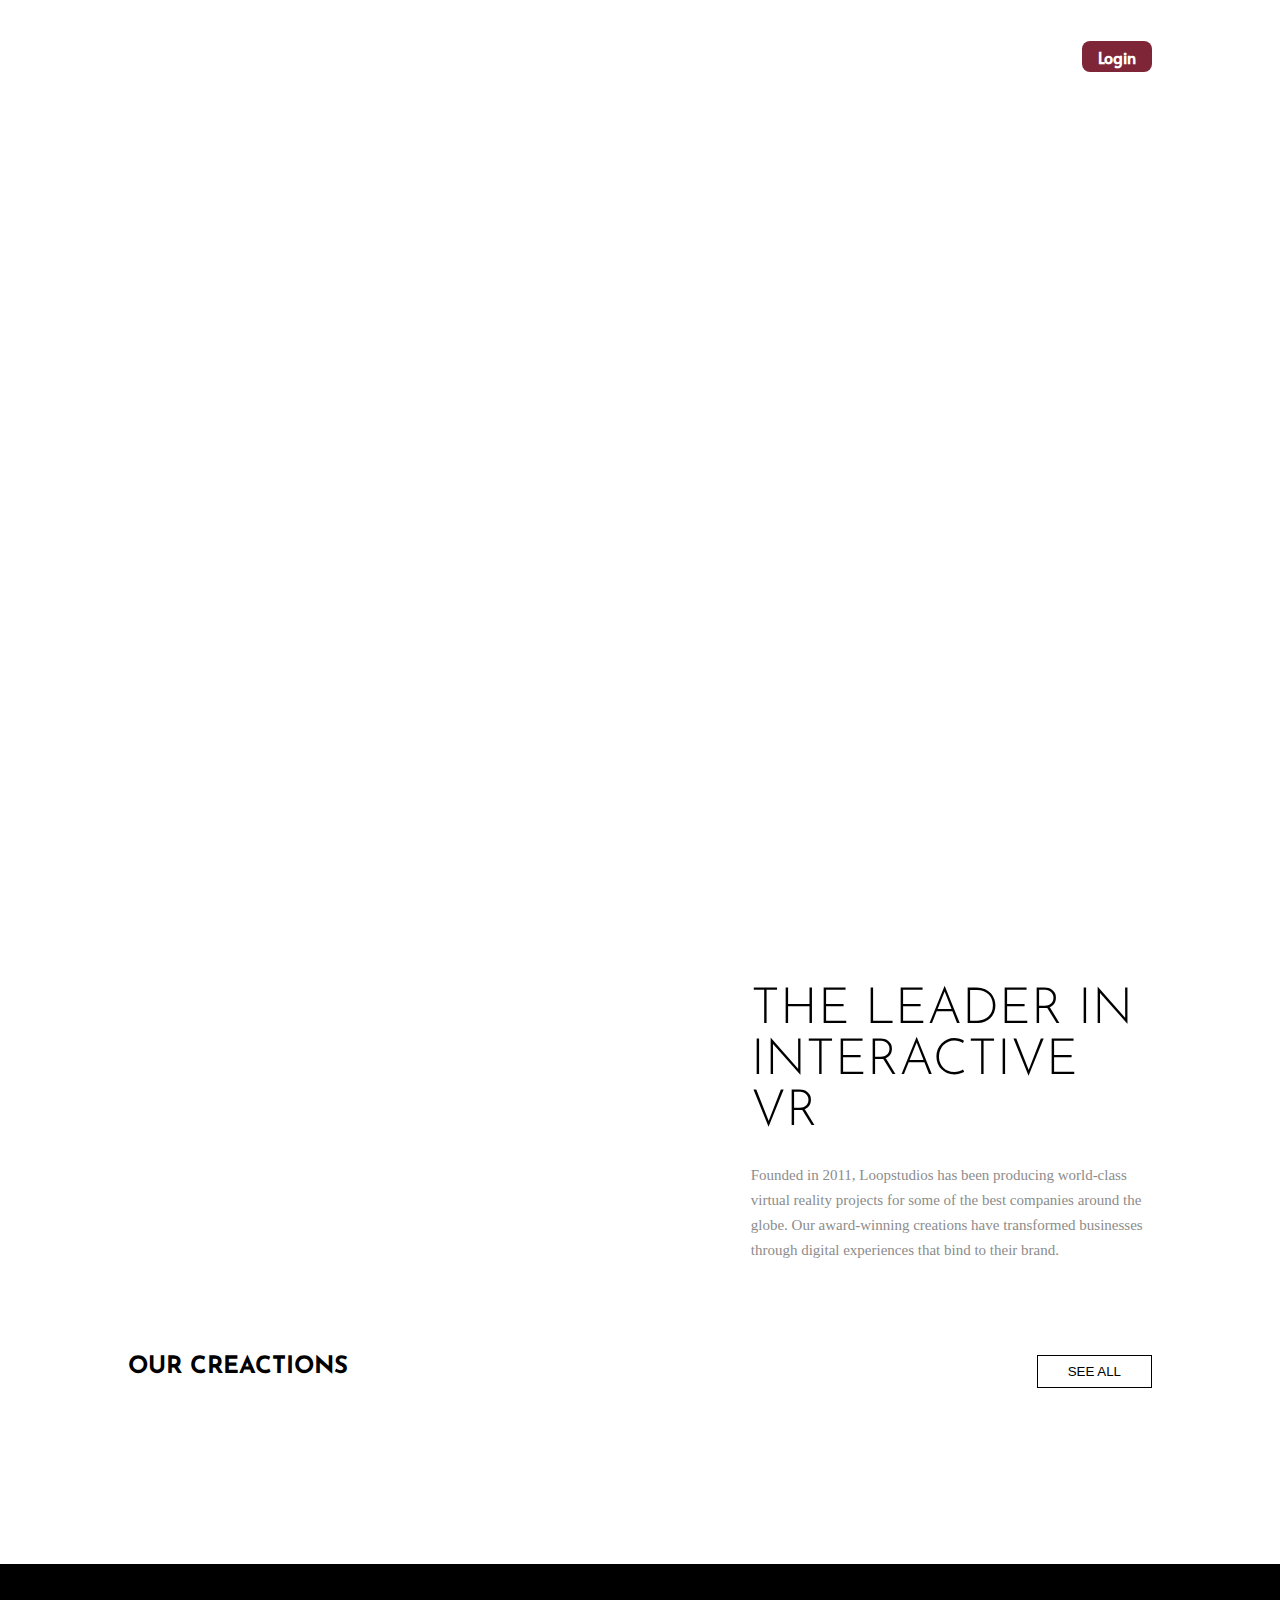
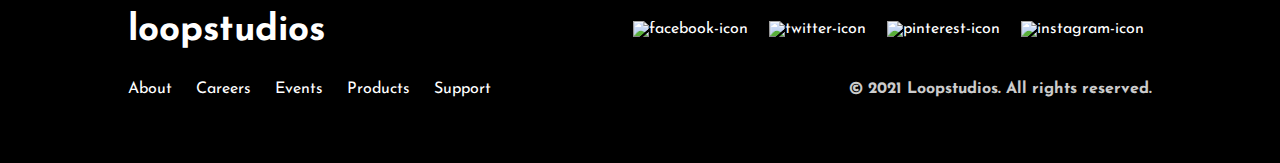
==== commit fb0f4747: "el regreso" ====
--- a/index.html
+++ b/index.html
@@ -121,8 +121,29 @@
     <!-- footer -->
     <footer>
       <section class="footer-content">
+        <div class="upper-footer">
+          <p>loopstudios</p>
+          <div class="container-icons">
+            <img src="/images/icon-facebook.svg" alt="facebook-icon" />
+            <img src="/images/icon-twitter.svg" alt="twitter-icon" />
+            <img src="/images/icon-pinterest.svg" alt="pinterest-icon" />
+            <img src="/images/icon-instagram.svg" alt="instagram-icon" />
+          </div>
+        </div>
 
-      </section>
+        <div class="botton-footer">
+          <nav>
+            <ul>
+              <li>About</li>
+              <li>Careers</li>
+              <li>Events</li>
+              <li>Products</li>
+              <li>Support</li>
+            </ul>
+          </nav>
+          <p>© 2021 Loopstudios. All rights reserved.</p>
+        </div>
+   </section>
     </footer>
   </body>
 </html>
--- a/styles.css
+++ b/styles.css
@@ -392,5 +392,4 @@
     font-weight: bold;
     padding-bottom: 2px;
     opacity: 0.8;
-
-}
+}
